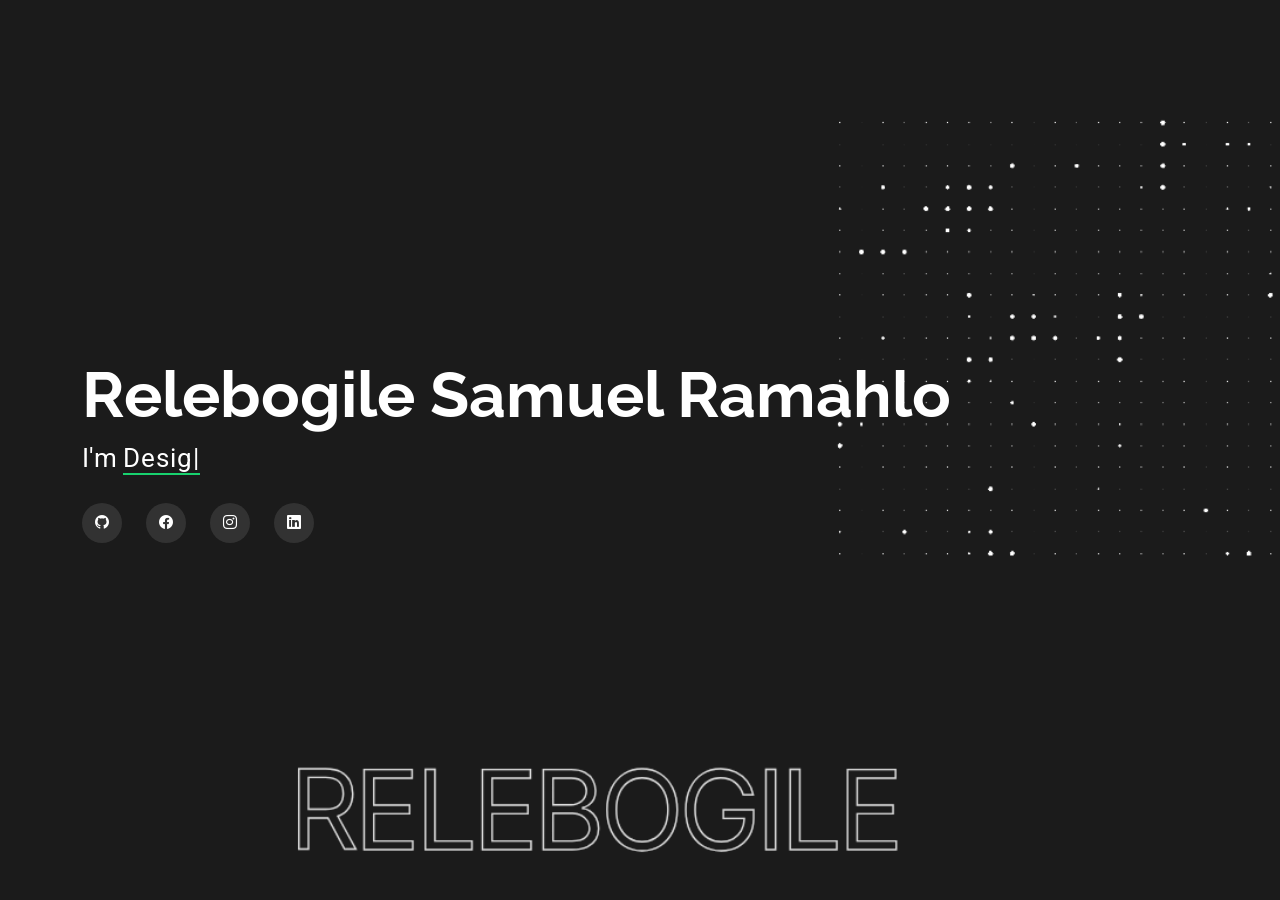
==== index.html @ 7806701d "Update index.html" ====
<!DOCTYPE html>
<html lang="en">

<head>
  <meta charset="utf-8">
  <meta content="width=device-width, initial-scale=1.0" name="viewport">
  <title>Relebogile-Samuel-Ramahlo</title>
  <meta name="description" content="">
  <meta name="keywords" content="">

  <!-- Favicons -->
  <link href="Personal Portfolio/assets/img/favicon.jpg" rel="icon">
  <link href="Personal Portfolio/assets/img/apple-touch-icon.png" rel="apple-touch-icon">

  <!-- Fonts -->
  <link href="https://fonts.googleapis.com" rel="preconnect">
  <link href="https://fonts.gstatic.com" rel="preconnect" crossorigin>
  <link href="https://fonts.googleapis.com/css2?family=Roboto:ital,wght@0,100;0,300;0,400;0,500;0,700;0,900;1,100;1,300;1,400;1,500;1,700;1,900&family=Poppins:ital,wght@0,100;0,200;0,300;0,400;0,500;0,600;0,700;0,800;0,900;1,100;1,200;1,300;1,400;1,500;1,600;1,700;1,800;1,900&family=Raleway:ital,wght@0,100;0,200;0,300;0,400;0,500;0,600;0,700;0,800;0,900;1,100;1,200;1,300;1,400;1,500;1,600;1,700;1,800;1,900&display=swap" rel="stylesheet">

  <!-- Vendor CSS Files -->
  <link href="Personal Portfolio/assets/vendor/bootstrap/css/bootstrap.min.css" rel="stylesheet">
  <link href="Personal Portfolio/assets/vendor/bootstrap-icons/bootstrap-icons.css" rel="stylesheet">
  <link href="Personal Portfolio/assets/vendor/aos/aos.css" rel="stylesheet">
  <link href="Personal Portfolio/assets/vendor/swiper/swiper-bundle.min.css" rel="stylesheet">
  <link href="Personal Portfolio/assets/vendor/glightbox/css/glightbox.min.css" rel="stylesheet">

  <!-- Main CSS File -->
  <link href="Personal Portfolio/style.css" rel="stylesheet">
</head>

<body class="index-page">

  <header id="header" class="header d-flex align-items-center fixed-top">
    <div class="container-fluid container-xl position-relative d-flex align-items-center justify-content-between">

      <a href="index.html" class="logo d-flex align-items-center">
       
        <h1 class="sitename"><!--my sitename--></h1>
      </a>
      </nav>

    </div>
  </header>

  <main class="main">

   
    <section id="hero" class="hero section dark-background">

      <img src="Personal Portfolio/assets/img/background.png" alt="" data-aos="fade-in">

      <div class="container" data-aos="zoom-out" data-aos-delay="100">
        <h2>Relebogile Samuel Ramahlo</h2>
        <p>I'm <span class="typed" data-typed-items="Designer,Junior Web Developer,Mathematics Tutor, Physics  Tutor">Photographer</span><span class="typed-cursor typed-cursor--blink"></span></p>
        <div class="social-links">
          <a href="https://github.com/Relebogile-Samuel" target="_blank"><i class="bi bi-github"></i></a>
          <a href="https://www.facebook.com/profile.php?id=61552672304042" target="_blank"><i class="bi bi-facebook"></i></a>
          <a href="https://instagram.com/relebogilesamuelramahlo" target="_blank"><i class="bi bi-instagram"></i></a>
          <a href="https://linkedin.com/in/relebogilesamuelramahlo?utm_source=share&utm_campaign=share_via&utm_content=profile&utm_medium=android_app" target="_blank"><i class="bi bi-linkedin"></i></a>
        </div>
      </div>

    </section><!-- /Hero Section -->

  </main>

  

  <!-- Scroll Top -->
  <a href="#" id="scroll-top" class="scroll-top d-flex align-items-center justify-content-center"><i class="bi bi-arrow-up-short"></i></a>

  <!-- Preloader -->
  <div id="preloader"></div>

  <!-- Vendor JS Files -->
  <script src="Personal Portfolio/assets/vendor/bootstrap/js/bootstrap.bundle.min.js"></script>
  <script src="Personal Portfolio/assets/vendor/php-email-form/validate.js"></script>
  <script src="Personal Portfolio/assets/vendor/aos/aos.js"></script>
  <script src="Personal Portfolio/assets/vendor/typed.js/typed.umd.js"></script>
  <script src="Personal Portfolio/assets/vendor/purecounter/purecounter_vanilla.js"></script>
  <script src="Personal Portfolio/assets/vendor/waypoints/noframework.waypoints.js"></script>
  <script src="Personal Portfolio/assets/vendor/swiper/swiper-bundle.min.js"></script>
  <script src="Personal Portfolio/assets/vendor/glightbox/js/glightbox.min.js"></script>
  <script src="Personal Portfolio/assets/vendor/imagesloaded/imagesloaded.pkgd.min.js"></script>
  <script src="Personal Portfolio/assets/vendor/isotope-layout/isotope.pkgd.min.js"></script>

  <!-- Main JS File -->
  <script src="Personal Portfolio/assets/js/main.js"></script>

</body>

</html>
---- Personal Portfolio/style.css ----
:root {
  --default-font: "Roboto",  system-ui, -apple-system, "Segoe UI", Roboto, "Helvetica Neue", Arial, "Noto Sans", "Liberation Sans", sans-serif, "Apple Color Emoji", "Segoe UI Emoji", "Segoe UI Symbol", "Noto Color Emoji";
  --heading-font: "Raleway",  sans-serif;
  --nav-font: "Poppins",  sans-serif;
}

/* Global Colors - The following color variables are used throughout the website. Updating them here will change the color scheme of the entire website */
:root { 
  --background-color: #000000; /* Background color for the entire website, including individual sections */
  --default-color: #fafafa; /* Default color used for the majority of the text content across the entire website */
  --heading-color: #ffffff; /* Color for headings, subheadings and title throughout the website */
  --accent-color: #18d26e; /* Accent color that represents your brand on the website. It's used for buttons, links, and other elements that need to stand out */
  --surface-color: #1a1a1a; /* The surface color is used as a background of boxed elements within sections, such as cards, icon boxes, or other elements that require a visual separation from the global background. */
  --contrast-color: #000000; /* Contrast color for text, ensuring readability against backgrounds of accent, heading, or default colors. */
}

/* Nav Menu Colors - The following color variables are used specifically for the navigation menu. They are separate from the global colors to allow for more customization options */
:root {
  --nav-color: #fafafa;  /* The default color of the main navmenu links */
  --nav-hover-color: #18d26e; /* Applied to main navmenu links when they are hovered over or active */
  --nav-mobile-background-color: #1a1a1a; /* Used as the background color for mobile navigation menu */
  --nav-dropdown-background-color: #1a1a1a; /* Used as the background color for dropdown items that appear when hovering over primary navigation items */
  --nav-dropdown-color: #fafafa; /* Used for navigation links of the dropdown items in the navigation menu. */
  --nav-dropdown-hover-color: #18d26e; /* Similar to --nav-hover-color, this color is applied to dropdown navigation links when they are hovered over. */
}

/* Color Presets - These classes override global colors when applied to any section or element, providing reuse of the sam color scheme. */

.light-background {
  --background-color: #1a1a1a;
  --surface-color: #343434;
}

.dark-background {
  --background-color: rgba(15, 15, 15, 0.975);
  --default-color: #ffffff;
  --heading-color: #ffffff;
  --surface-color: #292929f9;
  --contrast-color: #000000;
}

/* Smooth scroll */
:root {
  scroll-behavior: smooth;
}

/*--------------------------------------------------------------
# General Styling & Shared Classes
--------------------------------------------------------------*/
body {
  color: var(--default-color);
  background-color: var(--background-color);
  font-family: var(--default-font);
}

a {
  color: var(--accent-color);
  text-decoration: none;
  transition: 0.3s;
}

a:hover {
  color: color-mix(in srgb, var(--accent-color), transparent 25%);
  text-decoration: none;
}

h1,
h2,
h3,
h4,
h5,
h6 {
  color: var(--heading-color);
  font-family: var(--heading-font);
}

/* PHP Email Form Messages
------------------------------*/
.php-email-form .error-message {
  display: none;
  background: #df1529;
  color: #ffffff;
  text-align: left;
  padding: 15px;
  margin-bottom: 24px;
  font-weight: 600;
}

.php-email-form .sent-message {
  display: none;
  color: #ffffff;
  background: #059652;
  text-align: center;
  padding: 15px;
  margin-bottom: 24px;
  font-weight: 600;
}

.php-email-form .loading {
  display: none;
  background: var(--surface-color);
  text-align: center;
  padding: 15px;
  margin-bottom: 24px;
}

.php-email-form .loading:before {
  content: "";
  display: inline-block;
  border-radius: 50%;
  width: 24px;
  height: 24px;
  margin: 0 10px -6px 0;
  border: 3px solid var(--accent-color);
  border-top-color: var(--surface-color);
  animation: php-email-form-loading 1s linear infinite;
}

@keyframes php-email-form-loading {
  0% {
    transform: rotate(0deg);
  }

  100% {
    transform: rotate(360deg);
  }
}

/*--------------------------------------------------------------
# Global Header
--------------------------------------------------------------*/
.header {
  --background-color: rgba(0, 0, 0, 0);
  color: var(--default-color);
  background-color: var(--background-color);
  padding: 15px 0;
  transition: all 0.5s;
  z-index: 997;
}

.header .logo {
  line-height: 1;
}

.header .logo img {
  max-height: 32px;
  margin-right: 8px;
}

.header .logo h1 {
  font-size: 30px;
  margin: 0;
  font-weight: 700;
  color: var(--heading-color);
}

.scrolled .header {
  box-shadow: 0px 0 18px rgba(0, 0, 0, 0.1);
}

/* Global Header on Scroll
------------------------------*/
.scrolled .header {
  --background-color: rgba(0, 0, 0, 0.8);
}

/*--------------------------------------------------------------
# Navigation Menu
--------------------------------------------------------------*/
/* Desktop Navigation */
@media (min-width: 1200px) {
  .navmenu {
    padding: 0;
  }

  .navmenu ul {
    margin: 0;
    padding: 0;
    display: flex;
    list-style: none;
    align-items: center;
  }

  .navmenu li {
    position: relative;
  }

  .navmenu>ul>li {
    white-space: nowrap;
    padding: 15px 14px;
  }

  .navmenu>ul>li:last-child {
    padding-right: 0;
  }

  .navmenu a,
  .navmenu a:focus {
    color: var(--nav-color);
    font-size: 15px;
    padding: 0 2px;
    font-family: var(--nav-font);
    font-weight: 400;
    display: flex;
    align-items: center;
    justify-content: space-between;
    white-space: nowrap;
    transition: 0.3s;
    position: relative;
  }

  .navmenu a i,
  .navmenu a:focus i {
    font-size: 12px;
    line-height: 0;
    margin-left: 5px;
    transition: 0.3s;
  }

  .navmenu>ul>li>a:before {
    content: "";
    position: absolute;
    height: 2px;
    bottom: -6px;
    left: 0;
    background-color: var(--nav-hover-color);
    visibility: hidden;
    width: 0px;
    transition: all 0.3s ease-in-out 0s;
  }

  .navmenu a:hover:before,
  .navmenu li:hover>a:before,
  .navmenu .active:before {
    visibility: visible;
    width: 25px;
  }

  .navmenu li:hover>a,
  .navmenu .active,
  .navmenu .active:focus {
    color: var(--nav-hover-color);
  }

  .navmenu .dropdown ul {
    margin: 0;
    padding: 10px 0;
    background: var(--nav-dropdown-background-color);
    display: block;
    position: absolute;
    visibility: hidden;
    left: 14px;
    top: 130%;
    opacity: 0;
    transition: 0.3s;
    border-radius: 4px;
    z-index: 99;
    box-shadow: 0px 0px 30px rgba(0, 0, 0, 0.1);
  }

  .navmenu .dropdown ul li {
    min-width: 200px;
  }

  .navmenu .dropdown ul a {
    padding: 10px 20px;
    font-size: 15px;
    text-transform: none;
    color: var(--nav-dropdown-color);
  }

  .navmenu .dropdown ul a i {
    font-size: 12px;
  }

  .navmenu .dropdown ul a:hover,
  .navmenu .dropdown ul .active:hover,
  .navmenu .dropdown ul li:hover>a {
    color: var(--nav-dropdown-hover-color);
  }

  .navmenu .dropdown:hover>ul {
    opacity: 1;
    top: 100%;
    visibility: visible;
  }

  .navmenu .dropdown .dropdown ul {
    top: 0;
    left: -90%;
    visibility: hidden;
  }

  .navmenu .dropdown .dropdown:hover>ul {
    opacity: 1;
    top: 0;
    left: -100%;
    visibility: visible;
  }
}

/* Mobile Navigation */
@media (max-width: 1199px) {
  .mobile-nav-toggle {
    color: var(--nav-color);
    font-size: 28px;
    line-height: 0;
    margin-right: 10px;
    cursor: pointer;
    transition: color 0.3s;
  }

  .navmenu {
    padding: 0;
    z-index: 9997;
  }

  .navmenu ul {
    display: none;
    list-style: none;
    position: absolute;
    inset: 60px 20px 20px 20px;
    padding: 10px 0;
    margin: 0;
    border-radius: 6px;
    background-color: var(--nav-mobile-background-color);
    border: 1px solid color-mix(in srgb, var(--default-color), transparent 90%);
    box-shadow: none;
    overflow-y: auto;
    transition: 0.3s;
    z-index: 9998;
  }

  .navmenu a,
  .navmenu a:focus {
    color: var(--nav-dropdown-color);
    padding: 10px 20px;
    font-family: var(--nav-font);
    font-size: 17px;
    font-weight: 500;
    display: flex;
    align-items: center;
    justify-content: space-between;
    white-space: nowrap;
    transition: 0.3s;
  }

  .navmenu a i,
  .navmenu a:focus i {
    font-size: 12px;
    line-height: 0;
    margin-left: 5px;
    width: 30px;
    height: 30px;
    display: flex;
    align-items: center;
    justify-content: center;
    border-radius: 50%;
    transition: 0.3s;
    background-color: color-mix(in srgb, var(--accent-color), transparent 90%);
  }

  .navmenu a i:hover,
  .navmenu a:focus i:hover {
    background-color: var(--accent-color);
    color: var(--contrast-color);
  }

  .navmenu a:hover,
  .navmenu .active,
  .navmenu .active:focus {
    color: var(--nav-dropdown-hover-color);
  }

  .navmenu .active i,
  .navmenu .active:focus i {
    background-color: var(--accent-color);
    color: var(--contrast-color);
    transform: rotate(180deg);
  }

  .navmenu .dropdown ul {
    position: static;
    display: none;
    z-index: 99;
    padding: 10px 0;
    margin: 10px 20px;
    background-color: var(--nav-dropdown-background-color);
    transition: all 0.5s ease-in-out;
  }

  .navmenu .dropdown ul ul {
    background-color: rgba(33, 37, 41, 0.1);
  }

  .navmenu .dropdown>.dropdown-active {
    display: block;
    background-color: rgba(33, 37, 41, 0.03);
  }

  .mobile-nav-active {
    overflow: hidden;
  }

  .mobile-nav-active .mobile-nav-toggle {
    color: #fff;
    position: absolute;
    font-size: 32px;
    top: 15px;
    right: 15px;
    margin-right: 0;
    z-index: 9999;
  }

  .mobile-nav-active .navmenu {
    position: fixed;
    overflow: hidden;
    inset: 0;
    background: rgba(33, 37, 41, 0.8);
    transition: 0.3s;
  }

  .mobile-nav-active .navmenu>ul {
    display: block;
  }
}

/*--------------------------------------------------------------
# Global Footer
--------------------------------------------------------------*/
.footer {
  color: var(--default-color);
  background-color: var(--background-color);
  font-size: 14px;
  text-align: center;
  padding: 30px 0;
  position: relative;
}

.footer h3 {
  font-size: 36px;
  font-weight: 700;
  position: relative;
  padding: 0;
  margin: 0 0 15px 0;
}

.footer p {
  font-size: 15;
  font-style: italic;
  padding: 0;
  margin: 0 0 30px 0;
}

.footer .social-links {
  margin: 0 0 30px 0;
}

.footer .social-links a {
  font-size: 16px;
  display: flex;
  align-items: center;
  justify-content: center;
  background: var(--accent-color);
  color: var(--contrast-color);
  line-height: 1;
  margin: 0 4px;
  border-radius: 50%;
  text-align: center;
  width: 36px;
  height: 36px;
  transition: 0.3s;
}

.footer .social-links a:hover {
  background: color-mix(in srgb, var(--accent-color), transparent 20%);
  text-decoration: none;
}

.footer .copyright {
  padding-top: 25px;
  border-top: 1px solid color-mix(in srgb, var(--default-color), transparent 90%);
}

.footer .credits {
  font-size: 13px;
  padding-top: 5px;
}

/*--------------------------------------------------------------
# Preloader
--------------------------------------------------------------*/
#preloader {
  position: fixed;
  inset: 0;
  z-index: 999999;
  overflow: hidden;
  background: var(--background-color);
  transition: all 0.6s ease-out;
}

#preloader:before {
  content: "";
  position: fixed;
  top: calc(50% - 30px);
  left: calc(50% - 30px);
  border: 6px solid #ffffff;
  border-color: var(--accent-color) transparent var(--accent-color) transparent;
  border-radius: 50%;
  width: 60px;
  height: 60px;
  animation: animate-preloader 1.5s linear infinite;
}

@keyframes animate-preloader {
  0% {
    transform: rotate(0deg);
  }

  100% {
    transform: rotate(360deg);
  }
}

/*--------------------------------------------------------------
# Scroll Top Button
--------------------------------------------------------------*/
.scroll-top {
  position: fixed;
  visibility: hidden;
  opacity: 0;
  right: 15px;
  bottom: -15px;
  z-index: 99999;
  background-color: var(--accent-color);
  width: 44px;
  height: 44px;
  border-radius: 50px;
  transition: all 0.4s;
}

.scroll-top i {
  font-size: 24px;
  color: var(--contrast-color);
  line-height: 0;
}

.scroll-top:hover {
  background-color: color-mix(in srgb, var(--accent-color), transparent 20%);
  color: var(--contrast-color);
}

.scroll-top.active {
  visibility: visible;
  opacity: 1;
  bottom: 15px;
}

/*--------------------------------------------------------------
# Disable aos animation delay on mobile devices
--------------------------------------------------------------*/
@media screen and (max-width: 768px) {
  [data-aos-delay] {
    transition-delay: 0 !important;
  }
}

/*--------------------------------------------------------------
# Global Page Titles & Breadcrumbs
--------------------------------------------------------------*/
.page-title {
  color: var(--default-color);
  background-color: var(--background-color);
  position: relative;
}

.page-title .heading {
  padding: 160px 0 80px 0;
  border-top: 1px solid color-mix(in srgb, var(--default-color), transparent 90%);
}

.page-title .heading h1 {
  font-size: 38px;
  font-weight: 700;
}

.page-title nav {
  background-color: color-mix(in srgb, var(--default-color), transparent 90%);
  padding: 20px 0;
}

.page-title nav ol {
  display: flex;
  flex-wrap: wrap;
  list-style: none;
  margin: 0;
  font-size: 16px;
  font-weight: 600;
}

.page-title nav ol li+li {
  padding-left: 10px;
}

.page-title nav ol li+li::before {
  content: "/";
  display: inline-block;
  padding-right: 10px;
  color: color-mix(in srgb, var(--default-color), transparent 70%);
}

/*--------------------------------------------------------------
# Global Sections
--------------------------------------------------------------*/
section,
.section {
  color: var(--default-color);
  background-color: var(--background-color);
  padding: 60px 0;
  scroll-margin-top: 100px;
  overflow: clip;
}

@media (max-width: 1199px) {

  section,
  .section {
    scroll-margin-top: 66px;
  }
}

/*--------------------------------------------------------------
# Global Section Titles
--------------------------------------------------------------*/
.section-title {
  padding-bottom: 60px;
  position: relative;
}

.section-title h2 {
  font-size: 14px;
  font-weight: 500;
  padding: 0;
  line-height: 1px;
  margin: 0;
  letter-spacing: 1.5px;
  text-transform: uppercase;
  color: color-mix(in srgb, var(--default-color), transparent 50%);
  position: relative;
}

.section-title h2::after {
  content: "";
  width: 120px;
  height: 1px;
  display: inline-block;
  background: var(--accent-color);
  margin: 4px 10px;
}

.section-title div {
  color: var(--heading-color);
  margin: 0;
  margin: 0;
  font-size: 28px;
  font-weight: 700;
  text-transform: uppercase;
  font-family: var(--heading-font);
}

/*--------------------------------------------------------------
# Hero Section
--------------------------------------------------------------*/
.hero {
  width: 100%;
  min-height: 100vh;
  position: relative;
  padding: 80px 0;
  display: flex;
  align-items: center;
  justify-content: center;
}

.hero img {
  position: absolute;
  inset: 0;
  display: block;
  width: 100%;
  height: 100%;
  object-fit: cover;
  z-index: 1;
}

.hero .container {
  position: relative;
  z-index: 3;
}

.hero h2 {
  margin: 0;
  font-size: 64px;
  font-weight: 700;
}

.hero p {
  margin: 5px 0 0 0;
  font-size: 26px;
}

.hero p span {
  letter-spacing: 1px;
  border-bottom: 2px solid var(--accent-color);
}

.hero .social-links {
  margin-top: 25px;
}

.hero .social-links a {
  background-color: color-mix(in srgb, var(--default-color), transparent 90%);
  color: var(--default-color);
  font-size: 14px;
  width: 40px;
  height: 40px;
  border-radius: 50px;
  display: inline-flex;
  align-items: center;
  justify-content: center;
  margin-right: 20px;
  transition: 0.3s;
}

.hero .social-links a:hover {
  background-color: var(--accent-color);
}

@media (max-width: 768px) {
  .hero h2 {
    font-size: 32px;
  }

  .hero p {
    font-size: 20px;
  }
}

/*--------------------------------------------------------------
# About Section
--------------------------------------------------------------*/
.about .content h2 {
  font-weight: 700;
  font-size: 24px;
}

.about .content ul {
  list-style: none;
  padding: 0;
}

.about .content ul li {
  margin-bottom: 20px;
  display: flex;
  align-items: center;
}

.about .content ul strong {
  margin-right: 10px;
}

.about .content ul i {
  font-size: 16px;
  margin-right: 5px;
  color: var(--accent-color);
  line-height: 0;
}

/*--------------------------------------------------------------
# Stats Section
--------------------------------------------------------------*/
.stats i {
  background-color: var(--surface-color);
  color: var(--accent-color);
  box-shadow: 0px 2px 25px rgba(0, 0, 0, 0.1);
  width: 54px;
  height: 54px;
  font-size: 24px;
  border-radius: 50px;
  border: 2px solid var(--background-color);
  display: inline-flex;
  align-items: center;
  justify-content: center;
  position: relative;
  z-index: 1;
}

.stats .stats-item {
  background-color: var(--surface-color);
  margin-top: -27px;
  padding: 30px 30px 25px 30px;
  width: 100%;
  position: relative;
  text-align: center;
  box-shadow: 0px 2px 35px rgba(0, 0, 0, 0.1);
  border-radius: 4px;
  z-index: 0;
}

.stats .stats-item span {
  font-size: 36px;
  display: block;
  font-weight: 700;
  color: color-mix(in srgb, var(--default-color), transparent 20%);
}

.stats .stats-item p {
  padding: 0;
  margin: 0;
  font-family: var(--heading-font);
  font-size: 16px;
}

/*--------------------------------------------------------------
# Skills Section
--------------------------------------------------------------*/
.skills .progress {
  height: 60px;
  display: block;
  background: none;
  border-radius: 0;
}

.skills .progress .skill {
  color: var(--heading-color);
  padding: 0;
  margin: 0 0 6px 0;
  text-transform: uppercase;
  display: block;
  font-weight: 600;
  font-family: var(--heading-font);
}

.skills .progress .skill .val {
  float: right;
  font-style: normal;
}

.skills .progress-bar-wrap {
  background: color-mix(in srgb, var(--default-color), transparent 90%);
  height: 10px;
}

.skills .progress-bar {
  width: 1px;
  height: 10px;
  transition: 0.9s;
  background-color: var(--accent-color);
}

/*--------------------------------------------------------------
# Interests Section
--------------------------------------------------------------*/
.interests .features-item {
  background-color: var(--surface-color);
  display: flex;
  align-items: center;
  padding: 20px;
  transition: 0.3s;
  border: 1px solid color-mix(in srgb, var(--default-color), transparent 90%);
  position: relative;
}

.interests .features-item i {
  font-size: 32px;
  padding-right: 10px;
  line-height: 0;
}

.interests .features-item h3 {
  font-weight: 700;
  margin: 0;
  padding: 0;
  line-height: 1;
  font-size: 16px;
}

.interests .features-item h3 a {
  color: var(--heading-color);
  transition: 0.3s;
}

.interests .features-item:hover {
  border-color: var(--accent-color);
}

.interests .features-item:hover h3 a {
  color: var(--accent-color);
}

/*--------------------------------------------------------------
# Testimonials Section
--------------------------------------------------------------*/
.testimonials .testimonials-carousel,
.testimonials .testimonials-slider {
  overflow: hidden;
}

.testimonials .testimonial-item {
  box-sizing: content-box;
  min-height: 320px;
}

.testimonials .testimonial-item .testimonial-img {
  width: 90px;
  border-radius: 50%;
  margin: -40px 0 0 40px;
  position: relative;
  z-index: 2;
  border: 6px solid var(--background-color);
}

.testimonials .testimonial-item h3 {
  font-size: 18px;
  font-weight: bold;
  margin: 10px 0 5px 45px;
}

.testimonials .testimonial-item h4 {
  font-size: 14px;
  color: color-mix(in srgb, var(--default-color), transparent 20%);
  margin: 0 0 0 45px;
}

.testimonials .testimonial-item .quote-icon-left,
.testimonials .testimonial-item .quote-icon-right {
  color: color-mix(in srgb, var(--accent-color), transparent 50%);
  font-size: 26px;
  line-height: 0;
}

.testimonials .testimonial-item .quote-icon-left {
  display: inline-block;
  left: -5px;
  position: relative;
}

.testimonials .testimonial-item .quote-icon-right {
  display: inline-block;
  right: -5px;
  position: relative;
  top: 10px;
  transform: scale(-1, -1);
}

.testimonials .testimonial-item p {
  font-style: italic;
  margin: 0 15px 0 15px;
  padding: 20px 20px 60px 20px;
  background: var(--surface-color);
  border-radius: 6px;
  position: relative;
  z-index: 1;
}

.testimonials .swiper-wrapper {
  height: auto;
}

.testimonials .swiper-pagination {
  margin-top: 20px;
  position: relative;
}

.testimonials .swiper-pagination .swiper-pagination-bullet {
  width: 12px;
  height: 12px;
  background-color: var(--background-color);
  opacity: 1;
  border: 1px solid var(--accent-color);
}

.testimonials .swiper-pagination .swiper-pagination-bullet-active {
  background-color: var(--accent-color);
}

/*--------------------------------------------------------------
# Resume Section
--------------------------------------------------------------*/
.resume .resume-title {
  color: var(--heading-color);
  font-size: 26px;
  font-weight: 700;
  margin-top: 20px;
  margin-bottom: 20px;
}

.resume .resume-item {
  padding: 0 0 20px 20px;
  margin-top: -2px;
  border-left: 2px solid var(--accent-color);
  position: relative;
}

.resume .resume-item h4 {
  line-height: 18px;
  font-size: 18px;
  font-weight: 600;
  text-transform: uppercase;
  color: color-mix(in srgb, var(--default-color), transparent 20%);
  margin-bottom: 10px;
}

.resume .resume-item h5 {
  font-size: 16px;
  padding: 5px 15px;
  display: inline-block;
  font-weight: 600;
  margin-bottom: 10px;
}

.resume .resume-item ul {
  padding-left: 20px;
}

.resume .resume-item ul li {
  padding-bottom: 10px;
}

.resume .resume-item:last-child {
  padding-bottom: 0;
}

.resume .resume-item::before {
  content: "";
  position: absolute;
  width: 16px;
  height: 16px;
  border-radius: 50px;
  left: -9px;
  top: 0;
  background: var(--background-color);
  border: 2px solid var(--accent-color);
}

/*--------------------------------------------------------------
# Services Section
--------------------------------------------------------------*/
.services .service-item {
  background-color: var(--surface-color);
  text-align: center;
  padding: 80px 20px;
  transition: all ease-in-out 0.3s;
  height: 100%;
}

.services .service-item .icon {
  margin: 0 auto;
  width: 64px;
  height: 64px;
  background: var(--accent-color);
  border-radius: 4px;
  display: flex;
  align-items: center;
  justify-content: center;
  margin-bottom: 20px;
  transition: 0.3s;
  transform-style: preserve-3d;
}

.services .service-item .icon i {
  color: var(--contrast-color);
  font-size: 28px;
  transition: ease-in-out 0.3s;
}

.services .service-item .icon::before {
  position: absolute;
  content: "";
  left: -8px;
  top: -8px;
  height: 100%;
  width: 100%;
  background: color-mix(in srgb, var(--accent-color), transparent 80%);
  border-radius: 5px;
  transition: all 0.3s ease-out 0s;
  transform: translateZ(-1px);
}

.services .service-item h3 {
  font-weight: 700;
  margin: 10px 0 15px 0;
  font-size: 22px;
}

.services .service-item p {
  line-height: 24px;
  font-size: 14px;
  margin-bottom: 0;
}

.services .service-item:hover {
  background: var(--accent-color);
  border-color: var(--accent-color);
}

.services .service-item:hover .icon {
  background: var(--surface-color);
}

.services .service-item:hover .icon i {
  color: var(--accent-color);
}

.services .service-item:hover .icon::before {
  background: color-mix(in srgb, var(--background-color), transparent 70%);
}

.services .service-item:hover h3,
.services .service-item:hover p {
  color: var(--contrast-color);
}

/*--------------------------------------------------------------
# Service Details Section
--------------------------------------------------------------*/
.service-details .services-list {
  background-color: var(--surface-color);
  padding: 10px 30px;
  border: 1px solid color-mix(in srgb, var(--default-color), transparent 90%);
  margin-bottom: 20px;
}

.service-details .services-list a {
  display: block;
  line-height: 1;
  padding: 8px 0 8px 15px;
  border-left: 3px solid color-mix(in srgb, var(--default-color), transparent 70%);
  margin: 20px 0;
  color: color-mix(in srgb, var(--default-color), transparent 20%);
  transition: 0.3s;
}

.service-details .services-list a.active {
  color: var(--heading-color);
  font-weight: 700;
  border-color: var(--accent-color);
}

.service-details .services-list a:hover {
  border-color: var(--accent-color);
}

.service-details .services-img {
  margin-bottom: 20px;
}

.service-details h3 {
  font-size: 26px;
  font-weight: 700;
}

.service-details h4 {
  font-size: 20px;
  font-weight: 700;
}

.service-details p {
  font-size: 15px;
}

.service-details ul {
  list-style: none;
  padding: 0;
  font-size: 15px;
}

.service-details ul li {
  padding: 5px 0;
  display: flex;
  align-items: center;
}

.service-details ul i {
  font-size: 20px;
  margin-right: 8px;
  color: var(--accent-color);
}

/*--------------------------------------------------------------
# Portfolio Section
--------------------------------------------------------------*/
.portfolio .portfolio-filters {
  padding: 0;
  margin: 0 auto 20px auto;
  list-style: none;
  text-align: center;
}

.portfolio .portfolio-filters li {
  cursor: pointer;
  display: inline-block;
  padding: 0;
  font-size: 18px;
  font-weight: 500;
  margin: 0 10px;
  line-height: 1;
  margin-bottom: 5px;
  transition: all 0.3s ease-in-out;
}

.portfolio .portfolio-filters li:hover,
.portfolio .portfolio-filters li.filter-active {
  color: var(--accent-color);
}

.portfolio .portfolio-filters li:first-child {
  margin-left: 0;
}

.portfolio .portfolio-filters li:last-child {
  margin-right: 0;
}

@media (max-width: 575px) {
  .portfolio .portfolio-filters li {
    font-size: 14px;
    margin: 0 5px;
  }
}

.portfolio .portfolio-content {
  position: relative;
  overflow: hidden;
}

.portfolio .portfolio-content img {
  transition: 0.3s;
}

.portfolio .portfolio-content .portfolio-info {
  opacity: 0;
  position: absolute;
  inset: 0;
  z-index: 3;
  transition: all ease-in-out 0.3s;
  background: rgba(0, 0, 0, 0.6);
  padding: 15px;
}

.portfolio .portfolio-content .portfolio-info h4 {
  font-size: 14px;
  padding: 5px 10px;
  font-weight: 400;
  color: #ffffff;
  display: inline-block;
  background-color: var(--accent-color);
}

.portfolio .portfolio-content .portfolio-info p {
  position: absolute;
  bottom: 10px;
  text-align: center;
  display: inline-block;
  left: 0;
  right: 0;
  font-size: 16px;
  font-weight: 600;
  color: rgba(255, 255, 255, 0.8);
}

.portfolio .portfolio-content .portfolio-info .preview-link,
.portfolio .portfolio-content .portfolio-info .details-link {
  position: absolute;
  left: calc(50% - 40px);
  font-size: 26px;
  top: calc(50% - 14px);
  color: #fff;
  transition: 0.3s;
  line-height: 1.2;
}

.portfolio .portfolio-content .portfolio-info .preview-link:hover,
.portfolio .portfolio-content .portfolio-info .details-link:hover {
  color: var(--accent-color);
}

.portfolio .portfolio-content .portfolio-info .details-link {
  left: 50%;
  font-size: 34px;
  line-height: 0;
}

.portfolio .portfolio-content:hover .portfolio-info {
  opacity: 1;
}

.portfolio .portfolio-content:hover img {
  transform: scale(1.1);
}

/*--------------------------------------------------------------
# Portfolio Details Section
--------------------------------------------------------------*/
.portfolio-details .portfolio-details-slider img {
  width: 100%;
}

.portfolio-details .portfolio-details-slider .swiper-pagination {
  margin-top: 20px;
  position: relative;
}

.portfolio-details .portfolio-details-slider .swiper-pagination .swiper-pagination-bullet {
  width: 12px;
  height: 12px;
  background-color: color-mix(in srgb, var(--default-color), transparent 85%);
  opacity: 1;
}

.portfolio-details .portfolio-details-slider .swiper-pagination .swiper-pagination-bullet-active {
  background-color: var(--accent-color);
}

.portfolio-details .portfolio-info {
  background-color: var(--surface-color);
  padding: 30px;
  box-shadow: 0px 0 30px rgba(0, 0, 0, 0.1);
}

.portfolio-details .portfolio-info h3 {
  font-size: 22px;
  font-weight: 700;
  margin-bottom: 20px;
  padding-bottom: 20px;
  border-bottom: 1px solid color-mix(in srgb, var(--default-color), transparent 85%);
}

.portfolio-details .portfolio-info ul {
  list-style: none;
  padding: 0;
  font-size: 15px;
}

.portfolio-details .portfolio-info ul li+li {
  margin-top: 10px;
}

.portfolio-details .portfolio-description {
  padding-top: 30px;
}

.portfolio-details .portfolio-description h2 {
  font-size: 26px;
  font-weight: 700;
  margin-bottom: 20px;
}

.portfolio-details .portfolio-description p {
  padding: 0;
  color: color-mix(in srgb, var(--default-color), transparent 30%);
}

/*--------------------------------------------------------------
# Starter Section Section
--------------------------------------------------------------*/
.starter-section {
  /* Add your styles here */
}

/*--------------------------------------------------------------
# Contact Section
--------------------------------------------------------------*/
.contact .info-item {
  box-shadow: 0px 0px 20px rgba(0, 0, 0, 0.1);
  padding: 20px 30px;
}

.contact .info-item .icon {
  color: var(--contrast-color);
  background-color: var(--accent-color);
  width: 56px;
  height: 56px;
  font-size: 24px;
  display: flex;
  justify-content: center;
  align-items: center;
  transition: all 0.3s ease-in-out;
  border-radius: 50%;
  margin-right: 15px;
}

.contact .info-item h3 {
  font-size: 18px;
  font-weight: 700;
  margin: 0 0 2px 0;
}

.contact .info-item p {
  padding: 0;
  margin-bottom: 0;
  font-size: 14px;
}

.contact .info-item .social-links a {
  font-size: 24px;
  display: inline-block;
  line-height: 1;
  margin: 4px 6px 0 0;
  transition: 0.3s;
  color: color-mix(in srgb, var(--default-color), transparent 50%);
}

.contact .info-item .social-links a:hover {
  color: var(--accent-color);
}

.contact .php-email-form {
  box-shadow: 0px 0px 20px rgba(0, 0, 0, 0.1);
  padding: 30px;
  margin-top: 30px;
}

@media (max-width: 575px) {
  .contact .php-email-form {
    padding: 20px;
  }
}

.contact .php-email-form input[type=text],
.contact .php-email-form input[type=email],
.contact .php-email-form textarea {
  color: var(--default-color);
  background-color: color-mix(in srgb, var(--background-color), transparent 50%);
  border-color: color-mix(in srgb, var(--default-color), transparent 80%);
  font-size: 14px;
  padding: 10px 15px;
  box-shadow: none;
  border-radius: 0;
}

.contact .php-email-form input[type=text]:focus,
.contact .php-email-form input[type=email]:focus,
.contact .php-email-form textarea:focus {
  border-color: var(--accent-color);
}

.contact .php-email-form input[type=text]::placeholder,
.contact .php-email-form input[type=email]::placeholder,
.contact .php-email-form textarea::placeholder {
  color: color-mix(in srgb, var(--default-color), transparent 70%);
}

.contact .php-email-form button[type=submit] {
  color: var(--contrast-color);
  background: var(--accent-color);
  border: 0;
  padding: 10px 30px;
  transition: 0.4s;
  border-radius: 50px;
}

.contact .php-email-form button[type=submit]:hover {
  background: color-mix(in srgb, var(--accent-color), transparent 20%);
}
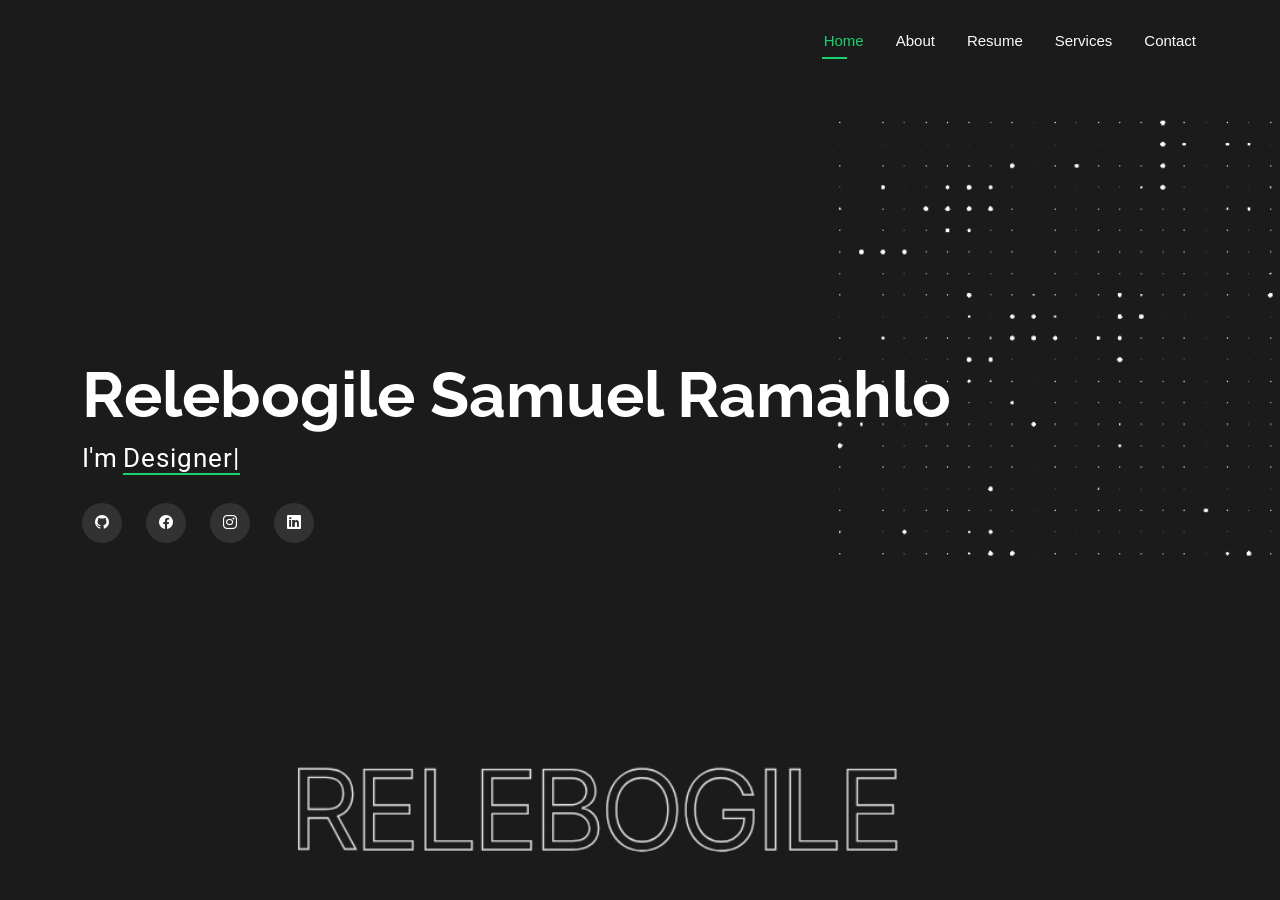
==== commit e7d6e809: "Personalize portfolio template for Relebogile Samuel Ramahlo - Remove all BootstrapMade branding, pl" ====
--- a/index.html
+++ b/index.html
@@ -1,92 +1,97 @@
-<!DOCTYPE html>
-<html lang="en">
-
-<head>
-  <meta charset="utf-8">
-  <meta content="width=device-width, initial-scale=1.0" name="viewport">
-  <title>Relebogile-Samuel-Ramahlo</title>
-  <meta name="description" content="">
-  <meta name="keywords" content="">
-
-  <!-- Favicons -->
-  <link href="Personal Portfolio/assets/img/favicon.jpg" rel="icon">
-  <link href="Personal Portfolio/assets/img/apple-touch-icon.png" rel="apple-touch-icon">
-
-  <!-- Fonts -->
-  <link href="https://fonts.googleapis.com" rel="preconnect">
-  <link href="https://fonts.gstatic.com" rel="preconnect" crossorigin>
-  <link href="https://fonts.googleapis.com/css2?family=Roboto:ital,wght@0,100;0,300;0,400;0,500;0,700;0,900;1,100;1,300;1,400;1,500;1,700;1,900&family=Poppins:ital,wght@0,100;0,200;0,300;0,400;0,500;0,600;0,700;0,800;0,900;1,100;1,200;1,300;1,400;1,500;1,600;1,700;1,800;1,900&family=Raleway:ital,wght@0,100;0,200;0,300;0,400;0,500;0,600;0,700;0,800;0,900;1,100;1,200;1,300;1,400;1,500;1,600;1,700;1,800;1,900&display=swap" rel="stylesheet">
-
-  <!-- Vendor CSS Files -->
-  <link href="Personal Portfolio/assets/vendor/bootstrap/css/bootstrap.min.css" rel="stylesheet">
-  <link href="Personal Portfolio/assets/vendor/bootstrap-icons/bootstrap-icons.css" rel="stylesheet">
-  <link href="Personal Portfolio/assets/vendor/aos/aos.css" rel="stylesheet">
-  <link href="Personal Portfolio/assets/vendor/swiper/swiper-bundle.min.css" rel="stylesheet">
-  <link href="Personal Portfolio/assets/vendor/glightbox/css/glightbox.min.css" rel="stylesheet">
-
-  <!-- Main CSS File -->
-  <link href="Personal Portfolio/style.css" rel="stylesheet">
-</head>
-
-<body class="index-page">
-
-  <header id="header" class="header d-flex align-items-center fixed-top">
-    <div class="container-fluid container-xl position-relative d-flex align-items-center justify-content-between">
-
-      <a href="index.html" class="logo d-flex align-items-center">
-       
-        <h1 class="sitename"><!--my sitename--></h1>
-      </a>
-      </nav>
-
-    </div>
-  </header>
-
-  <main class="main">
-
-   
-    <section id="hero" class="hero section dark-background">
-
-      <img src="Personal Portfolio/assets/img/background.png" alt="" data-aos="fade-in">
-
-      <div class="container" data-aos="zoom-out" data-aos-delay="100">
-        <h2>Relebogile Samuel Ramahlo</h2>
-        <p>I'm <span class="typed" data-typed-items="Designer,Junior Web Developer,Mathematics Tutor, Physics  Tutor">Photographer</span><span class="typed-cursor typed-cursor--blink"></span></p>
-        <div class="social-links">
-          <a href="https://github.com/Relebogile-Samuel" target="_blank"><i class="bi bi-github"></i></a>
-          <a href="https://www.facebook.com/profile.php?id=61552672304042" target="_blank"><i class="bi bi-facebook"></i></a>
-          <a href="https://instagram.com/relebogilesamuelramahlo" target="_blank"><i class="bi bi-instagram"></i></a>
-          <a href="https://linkedin.com/in/relebogilesamuelramahlo?utm_source=share&utm_campaign=share_via&utm_content=profile&utm_medium=android_app" target="_blank"><i class="bi bi-linkedin"></i></a>
-        </div>
-      </div>
-
-    </section><!-- /Hero Section -->
-
-  </main>
-
-  
-
-  <!-- Scroll Top -->
-  <a href="#" id="scroll-top" class="scroll-top d-flex align-items-center justify-content-center"><i class="bi bi-arrow-up-short"></i></a>
-
-  <!-- Preloader -->
-  <div id="preloader"></div>
-
-  <!-- Vendor JS Files -->
-  <script src="Personal Portfolio/assets/vendor/bootstrap/js/bootstrap.bundle.min.js"></script>
-  <script src="Personal Portfolio/assets/vendor/php-email-form/validate.js"></script>
-  <script src="Personal Portfolio/assets/vendor/aos/aos.js"></script>
-  <script src="Personal Portfolio/assets/vendor/typed.js/typed.umd.js"></script>
-  <script src="Personal Portfolio/assets/vendor/purecounter/purecounter_vanilla.js"></script>
-  <script src="Personal Portfolio/assets/vendor/waypoints/noframework.waypoints.js"></script>
-  <script src="Personal Portfolio/assets/vendor/swiper/swiper-bundle.min.js"></script>
-  <script src="Personal Portfolio/assets/vendor/glightbox/js/glightbox.min.js"></script>
-  <script src="Personal Portfolio/assets/vendor/imagesloaded/imagesloaded.pkgd.min.js"></script>
-  <script src="Personal Portfolio/assets/vendor/isotope-layout/isotope.pkgd.min.js"></script>
-
-  <!-- Main JS File -->
-  <script src="Personal Portfolio/assets/js/main.js"></script>
-
-</body>
-
-</html>
+<!DOCTYPE html>
+<html lang="en">
+
+<head>
+  <meta charset="utf-8">
+  <meta content="width=device-width, initial-scale=1.0" name="viewport">
+  <title>Relebogile-Samuel-Ramahlo</title>
+  <meta name="description" content="">
+  <meta name="keywords" content="">
+
+  <!-- Favicons -->
+  <link href="assets/img/favicon.png" rel="icon">
+  <link href="assets/img/apple-touch-icon.png" rel="apple-touch-icon">
+
+  <!-- Fonts -->
+  <link href="https://fonts.googleapis.com" rel="preconnect">
+  <link href="https://fonts.gstatic.com" rel="preconnect" crossorigin>
+  <link href="https://fonts.googleapis.com/css2?family=Roboto:ital,wght@0,100;0,300;0,400;0,500;0,700;0,900;1,100;1,300;1,400;1,500;1,700;1,900&family=Poppins:ital,wght@0,100;0,200;0,300;0,400;0,500;0,600;0,700;0,800;0,900;1,100;1,200;1,300;1,400;1,500;1,600;1,700;1,800;1,900&family=Raleway:ital,wght@0,100;0,200;0,300;0,400;0,500;0,600;0,700;0,800;0,900;1,100;1,200;1,300;1,400;1,500;1,600;1,700;1,800;1,900&display=swap" rel="stylesheet">
+
+  <!-- Vendor CSS Files -->
+  <link href="assets/vendor/bootstrap/css/bootstrap.min.css" rel="stylesheet">
+  <link href="assets/vendor/bootstrap-icons/bootstrap-icons.min.css" rel="stylesheet">
+  <link href="assets/vendor/aos/aos.css" rel="stylesheet">
+  <link href="assets/vendor/swiper/swiper-bundle.min.css" rel="stylesheet">
+  <link href="assets/vendor/glightbox/css/glightbox.min.css" rel="stylesheet">
+
+  <!-- Main CSS File -->
+  <link href="assets/css/main.css" rel="stylesheet">
+</head>
+
+<body class="index-page">
+
+  <header id="header" class="header d-flex align-items-center fixed-top">
+    <div class="container-fluid container-xl position-relative d-flex align-items-center justify-content-between">
+
+      <a href="index.html" class="logo d-flex align-items-center">
+        <h1 class="sitename"></h1>
+      </a>
+
+      <nav id="navmenu" class="navmenu">
+        <ul>
+          <li><a href="index.html" class="active">Home</a></li>
+          <li><a href="about.html">About</a></li>
+          <li><a href="resume.html">Resume</a></li>
+          <li><a href="services.html">Services</a></li>
+          <li><a href="contact.html">Contact</a></li>
+        </ul>
+        <i class="mobile-nav-toggle d-xl-none bi bi-list"></i>
+      </nav>
+
+    </div>
+  </header>
+
+  <main class="main">
+
+    <section id="hero" class="hero section dark-background">
+
+      <img src="assets/img/hero-bg.png" alt="" data-aos="fade-in">
+
+      <div class="container" data-aos="zoom-out" data-aos-delay="100">
+        <h2>Relebogile Samuel Ramahlo</h2>
+        <p>I'm <span class="typed" data-typed-items="Designer, Junior Web Developer, Mathematics Tutor, Physics Tutor"></span><span class="typed-cursor typed-cursor--blink"></span></p>
+        <div class="social-links">
+          <a href="https://github.com/Relebogile-Samuel" target="_blank"><i class="bi bi-github"></i></a>
+          <a href="https://www.facebook.com/profile.php?id=61552672304042" target="_blank"><i class="bi bi-facebook"></i></a>
+          <a href="https://instagram.com/marrshall.samuel" target="_blank"><i class="bi bi-instagram"></i></a>
+          <a href="https://linkedin.com/in/relebogilesamuelramahlo?utm_source=share&utm_campaign=share_via&utm_content=profile&utm_medium=android_app" target="_blank"><i class="bi bi-linkedin"></i></a>
+        </div>
+      </div>
+
+    </section><!-- /Hero Section -->
+
+  </main>
+
+  <!-- Scroll Top -->
+  <a href="#" id="scroll-top" class="scroll-top d-flex align-items-center justify-content-center"><i class="bi bi-arrow-up-short"></i></a>
+
+  <!-- Preloader -->
+  <div id="preloader"></div>
+
+  <!-- Vendor JS Files -->
+  <script src="assets/vendor/bootstrap/js/bootstrap.bundle.min.js"></script>
+  <script src="assets/vendor/aos/aos.js"></script>
+  <script src="assets/vendor/typed.js/typed.umd.js"></script>
+  <script src="assets/vendor/purecounter/purecounter_vanilla.js"></script>
+  <script src="assets/vendor/waypoints/noframework.waypoints.js"></script>
+  <script src="assets/vendor/swiper/swiper-bundle.min.js"></script>
+  <script src="assets/vendor/glightbox/js/glightbox.min.js"></script>
+  <script src="assets/vendor/imagesloaded/imagesloaded.pkgd.min.js"></script>
+  <script src="assets/vendor/isotope-layout/isotope.pkgd.min.js"></script>
+
+  <!-- Main JS File -->
+  <script src="assets/js/main.js"></script>
+
+</body>
+
+</html>
--- a/assets/css/main.css
+++ b/assets/css/main.css
@@ -0,0 +1,1471 @@
+/*--------------------------------------------------------------
+# Font & Color Variables
+--------------------------------------------------------------*/
+/* Fonts */
+:root {
+  --default-font: "Roboto",  system-ui, -apple-system, "Segoe UI", Roboto, "Helvetica Neue", Arial, "Noto Sans", "Liberation Sans", sans-serif, "Apple Color Emoji", "Segoe UI Emoji", "Segoe UI Symbol", "Noto Color Emoji";
+  --heading-font: "Raleway",  sans-serif;
+  --nav-font: "Poppins",  sans-serif;
+}
+
+/* Global Colors - The following color variables are used throughout the website. Updating them here will change the color scheme of the entire website */
+:root { 
+  --background-color: #000000; /* Background color for the entire website, including individual sections */
+  --default-color: #fafafa; /* Default color used for the majority of the text content across the entire website */
+  --heading-color: #ffffff; /* Color for headings, subheadings and title throughout the website */
+  --accent-color: #18d26e; /* Accent color that represents your brand on the website. It's used for buttons, links, and other elements that need to stand out */
+  --surface-color: #1a1a1a; /* The surface color is used as a background of boxed elements within sections, such as cards, icon boxes, or other elements that require a visual separation from the global background. */
+  --contrast-color: #000000; /* Contrast color for text, ensuring readability against backgrounds of accent, heading, or default colors. */
+}
+
+/* Nav Menu Colors - The following color variables are used specifically for the navigation menu. They are separate from the global colors to allow for more customization options */
+:root {
+  --nav-color: #fafafa;  /* The default color of the main navmenu links */
+  --nav-hover-color: #18d26e; /* Applied to main navmenu links when they are hovered over or active */
+  --nav-mobile-background-color: #1a1a1a; /* Used as the background color for mobile navigation menu */
+  --nav-dropdown-background-color: #1a1a1a; /* Used as the background color for dropdown items that appear when hovering over primary navigation items */
+  --nav-dropdown-color: #fafafa; /* Used for navigation links of the dropdown items in the navigation menu. */
+  --nav-dropdown-hover-color: #18d26e; /* Similar to --nav-hover-color, this color is applied to dropdown navigation links when they are hovered over. */
+}
+
+/* Color Presets - These classes override global colors when applied to any section or element, providing reuse of the sam color scheme. */
+
+.light-background {
+  --background-color: #1a1a1a;
+  --surface-color: #343434;
+}
+
+.dark-background {
+  --background-color: rgba(15, 15, 15, 0.975);
+  --default-color: #ffffff;
+  --heading-color: #ffffff;
+  --surface-color: #292929f9;
+  --contrast-color: #000000;
+}
+
+/* Smooth scroll */
+:root {
+  scroll-behavior: smooth;
+}
+
+/*--------------------------------------------------------------
+# General Styling & Shared Classes
+--------------------------------------------------------------*/
+body {
+  color: var(--default-color);
+  background-color: var(--background-color);
+  font-family: var(--default-font);
+}
+
+a {
+  color: var(--accent-color);
+  text-decoration: none;
+  transition: 0.3s;
+}
+
+a:hover {
+  color: color-mix(in srgb, var(--accent-color), transparent 25%);
+  text-decoration: none;
+}
+
+h1,
+h2,
+h3,
+h4,
+h5,
+h6 {
+  color: var(--heading-color);
+  font-family: var(--heading-font);
+}
+
+/* PHP Email Form Messages
+------------------------------*/
+.php-email-form .error-message {
+  display: none;
+  background: #df1529;
+  color: #ffffff;
+  text-align: left;
+  padding: 15px;
+  margin-bottom: 24px;
+  font-weight: 600;
+}
+
+.php-email-form .sent-message {
+  display: none;
+  color: #ffffff;
+  background: #059652;
+  text-align: center;
+  padding: 15px;
+  margin-bottom: 24px;
+  font-weight: 600;
+}
+
+.php-email-form .loading {
+  display: none;
+  background: var(--surface-color);
+  text-align: center;
+  padding: 15px;
+  margin-bottom: 24px;
+}
+
+.php-email-form .loading:before {
+  content: "";
+  display: inline-block;
+  border-radius: 50%;
+  width: 24px;
+  height: 24px;
+  margin: 0 10px -6px 0;
+  border: 3px solid var(--accent-color);
+  border-top-color: var(--surface-color);
+  animation: php-email-form-loading 1s linear infinite;
+}
+
+@keyframes php-email-form-loading {
+  0% {
+    transform: rotate(0deg);
+  }
+
+  100% {
+    transform: rotate(360deg);
+  }
+}
+
+/*--------------------------------------------------------------
+# Global Header
+--------------------------------------------------------------*/
+.header {
+  --background-color: rgba(0, 0, 0, 0);
+  color: var(--default-color);
+  background-color: var(--background-color);
+  padding: 15px 0;
+  transition: all 0.5s;
+  z-index: 997;
+}
+
+.header .logo {
+  line-height: 1;
+}
+
+.header .logo img {
+  max-height: 32px;
+  margin-right: 8px;
+}
+
+.header .logo h1 {
+  font-size: 30px;
+  margin: 0;
+  font-weight: 700;
+  color: var(--heading-color);
+}
+
+.scrolled .header {
+  box-shadow: 0px 0 18px rgba(0, 0, 0, 0.1);
+}
+
+/* Global Header on Scroll
+------------------------------*/
+.scrolled .header {
+  --background-color: rgba(0, 0, 0, 0.8);
+}
+
+/*--------------------------------------------------------------
+# Navigation Menu
+--------------------------------------------------------------*/
+/* Desktop Navigation */
+@media (min-width: 1200px) {
+  .navmenu {
+    padding: 0;
+  }
+
+  .navmenu ul {
+    margin: 0;
+    padding: 0;
+    display: flex;
+    list-style: none;
+    align-items: center;
+  }
+
+  .navmenu li {
+    position: relative;
+  }
+
+  .navmenu>ul>li {
+    white-space: nowrap;
+    padding: 15px 14px;
+  }
+
+  .navmenu>ul>li:last-child {
+    padding-right: 0;
+  }
+
+  .navmenu a,
+  .navmenu a:focus {
+    color: var(--nav-color);
+    font-size: 15px;
+    padding: 0 2px;
+    font-family: var(--nav-font);
+    font-weight: 400;
+    display: flex;
+    align-items: center;
+    justify-content: space-between;
+    white-space: nowrap;
+    transition: 0.3s;
+    position: relative;
+  }
+
+  .navmenu a i,
+  .navmenu a:focus i {
+    font-size: 12px;
+    line-height: 0;
+    margin-left: 5px;
+    transition: 0.3s;
+  }
+
+  .navmenu>ul>li>a:before {
+    content: "";
+    position: absolute;
+    height: 2px;
+    bottom: -6px;
+    left: 0;
+    background-color: var(--nav-hover-color);
+    visibility: hidden;
+    width: 0px;
+    transition: all 0.3s ease-in-out 0s;
+  }
+
+  .navmenu a:hover:before,
+  .navmenu li:hover>a:before,
+  .navmenu .active:before {
+    visibility: visible;
+    width: 25px;
+  }
+
+  .navmenu li:hover>a,
+  .navmenu .active,
+  .navmenu .active:focus {
+    color: var(--nav-hover-color);
+  }
+
+  .navmenu .dropdown ul {
+    margin: 0;
+    padding: 10px 0;
+    background: var(--nav-dropdown-background-color);
+    display: block;
+    position: absolute;
+    visibility: hidden;
+    left: 14px;
+    top: 130%;
+    opacity: 0;
+    transition: 0.3s;
+    border-radius: 4px;
+    z-index: 99;
+    box-shadow: 0px 0px 30px rgba(0, 0, 0, 0.1);
+  }
+
+  .navmenu .dropdown ul li {
+    min-width: 200px;
+  }
+
+  .navmenu .dropdown ul a {
+    padding: 10px 20px;
+    font-size: 15px;
+    text-transform: none;
+    color: var(--nav-dropdown-color);
+  }
+
+  .navmenu .dropdown ul a i {
+    font-size: 12px;
+  }
+
+  .navmenu .dropdown ul a:hover,
+  .navmenu .dropdown ul .active:hover,
+  .navmenu .dropdown ul li:hover>a {
+    color: var(--nav-dropdown-hover-color);
+  }
+
+  .navmenu .dropdown:hover>ul {
+    opacity: 1;
+    top: 100%;
+    visibility: visible;
+  }
+
+  .navmenu .dropdown .dropdown ul {
+    top: 0;
+    left: -90%;
+    visibility: hidden;
+  }
+
+  .navmenu .dropdown .dropdown:hover>ul {
+    opacity: 1;
+    top: 0;
+    left: -100%;
+    visibility: visible;
+  }
+}
+
+/* Mobile Navigation */
+@media (max-width: 1199px) {
+  .mobile-nav-toggle {
+    color: var(--nav-color);
+    font-size: 28px;
+    line-height: 0;
+    margin-right: 10px;
+    cursor: pointer;
+    transition: color 0.3s;
+  }
+
+  .navmenu {
+    padding: 0;
+    z-index: 9997;
+  }
+
+  .navmenu ul {
+    display: none;
+    list-style: none;
+    position: absolute;
+    inset: 60px 20px 20px 20px;
+    padding: 10px 0;
+    margin: 0;
+    border-radius: 6px;
+    background-color: var(--nav-mobile-background-color);
+    border: 1px solid color-mix(in srgb, var(--default-color), transparent 90%);
+    box-shadow: none;
+    overflow-y: auto;
+    transition: 0.3s;
+    z-index: 9998;
+  }
+
+  .navmenu a,
+  .navmenu a:focus {
+    color: var(--nav-dropdown-color);
+    padding: 10px 20px;
+    font-family: var(--nav-font);
+    font-size: 17px;
+    font-weight: 500;
+    display: flex;
+    align-items: center;
+    justify-content: space-between;
+    white-space: nowrap;
+    transition: 0.3s;
+  }
+
+  .navmenu a i,
+  .navmenu a:focus i {
+    font-size: 12px;
+    line-height: 0;
+    margin-left: 5px;
+    width: 30px;
+    height: 30px;
+    display: flex;
+    align-items: center;
+    justify-content: center;
+    border-radius: 50%;
+    transition: 0.3s;
+    background-color: color-mix(in srgb, var(--accent-color), transparent 90%);
+  }
+
+  .navmenu a i:hover,
+  .navmenu a:focus i:hover {
+    background-color: var(--accent-color);
+    color: var(--contrast-color);
+  }
+
+  .navmenu a:hover,
+  .navmenu .active,
+  .navmenu .active:focus {
+    color: var(--nav-dropdown-hover-color);
+  }
+
+  .navmenu .active i,
+  .navmenu .active:focus i {
+    background-color: var(--accent-color);
+    color: var(--contrast-color);
+    transform: rotate(180deg);
+  }
+
+  .navmenu .dropdown ul {
+    position: static;
+    display: none;
+    z-index: 99;
+    padding: 10px 0;
+    margin: 10px 20px;
+    background-color: var(--nav-dropdown-background-color);
+    transition: all 0.5s ease-in-out;
+  }
+
+  .navmenu .dropdown ul ul {
+    background-color: rgba(33, 37, 41, 0.1);
+  }
+
+  .navmenu .dropdown>.dropdown-active {
+    display: block;
+    background-color: rgba(33, 37, 41, 0.03);
+  }
+
+  .mobile-nav-active {
+    overflow: hidden;
+  }
+
+  .mobile-nav-active .mobile-nav-toggle {
+    color: #fff;
+    position: absolute;
+    font-size: 32px;
+    top: 15px;
+    right: 15px;
+    margin-right: 0;
+    z-index: 9999;
+  }
+
+  .mobile-nav-active .navmenu {
+    position: fixed;
+    overflow: hidden;
+    inset: 0;
+    background: rgba(33, 37, 41, 0.8);
+    transition: 0.3s;
+  }
+
+  .mobile-nav-active .navmenu>ul {
+    display: block;
+  }
+}
+
+/*--------------------------------------------------------------
+# Global Footer
+--------------------------------------------------------------*/
+.footer {
+  color: var(--default-color);
+  background-color: var(--background-color);
+  font-size: 14px;
+  text-align: center;
+  padding: 30px 0;
+  position: relative;
+}
+
+.footer h3 {
+  font-size: 36px;
+  font-weight: 700;
+  position: relative;
+  padding: 0;
+  margin: 0 0 15px 0;
+}
+
+.footer p {
+  font-size: 15;
+  font-style: italic;
+  padding: 0;
+  margin: 0 0 30px 0;
+}
+
+.footer .social-links {
+  margin: 0 0 30px 0;
+}
+
+.footer .social-links a {
+  font-size: 16px;
+  display: flex;
+  align-items: center;
+  justify-content: center;
+  background: var(--accent-color);
+  color: var(--contrast-color);
+  line-height: 1;
+  margin: 0 4px;
+  border-radius: 50%;
+  text-align: center;
+  width: 36px;
+  height: 36px;
+  transition: 0.3s;
+}
+
+.footer .social-links a:hover {
+  background: color-mix(in srgb, var(--accent-color), transparent 20%);
+  text-decoration: none;
+}
+
+.footer .copyright {
+  padding-top: 25px;
+  border-top: 1px solid color-mix(in srgb, var(--default-color), transparent 90%);
+}
+
+.footer .credits {
+  font-size: 13px;
+  padding-top: 5px;
+}
+
+/*--------------------------------------------------------------
+# Preloader
+--------------------------------------------------------------*/
+#preloader {
+  position: fixed;
+  inset: 0;
+  z-index: 999999;
+  overflow: hidden;
+  background: var(--background-color);
+  transition: all 0.6s ease-out;
+}
+
+#preloader:before {
+  content: "";
+  position: fixed;
+  top: calc(50% - 30px);
+  left: calc(50% - 30px);
+  border: 6px solid #ffffff;
+  border-color: var(--accent-color) transparent var(--accent-color) transparent;
+  border-radius: 50%;
+  width: 60px;
+  height: 60px;
+  animation: animate-preloader 1.5s linear infinite;
+}
+
+@keyframes animate-preloader {
+  0% {
+    transform: rotate(0deg);
+  }
+
+  100% {
+    transform: rotate(360deg);
+  }
+}
+
+/*--------------------------------------------------------------
+# Scroll Top Button
+--------------------------------------------------------------*/
+.scroll-top {
+  position: fixed;
+  visibility: hidden;
+  opacity: 0;
+  right: 15px;
+  bottom: -15px;
+  z-index: 99999;
+  background-color: var(--accent-color);
+  width: 44px;
+  height: 44px;
+  border-radius: 50px;
+  transition: all 0.4s;
+}
+
+.scroll-top i {
+  font-size: 24px;
+  color: var(--contrast-color);
+  line-height: 0;
+}
+
+.scroll-top:hover {
+  background-color: color-mix(in srgb, var(--accent-color), transparent 20%);
+  color: var(--contrast-color);
+}
+
+.scroll-top.active {
+  visibility: visible;
+  opacity: 1;
+  bottom: 15px;
+}
+
+/*--------------------------------------------------------------
+# Disable aos animation delay on mobile devices
+--------------------------------------------------------------*/
+@media screen and (max-width: 768px) {
+  [data-aos-delay] {
+    transition-delay: 0 !important;
+  }
+}
+
+/*--------------------------------------------------------------
+# Global Page Titles & Breadcrumbs
+--------------------------------------------------------------*/
+.page-title {
+  color: var(--default-color);
+  background-color: var(--background-color);
+  position: relative;
+}
+
+.page-title .heading {
+  padding: 160px 0 80px 0;
+  border-top: 1px solid color-mix(in srgb, var(--default-color), transparent 90%);
+}
+
+.page-title .heading h1 {
+  font-size: 38px;
+  font-weight: 700;
+}
+
+.page-title nav {
+  background-color: color-mix(in srgb, var(--default-color), transparent 90%);
+  padding: 20px 0;
+}
+
+.page-title nav ol {
+  display: flex;
+  flex-wrap: wrap;
+  list-style: none;
+  margin: 0;
+  font-size: 16px;
+  font-weight: 600;
+}
+
+.page-title nav ol li+li {
+  padding-left: 10px;
+}
+
+.page-title nav ol li+li::before {
+  content: "/";
+  display: inline-block;
+  padding-right: 10px;
+  color: color-mix(in srgb, var(--default-color), transparent 70%);
+}
+
+/*--------------------------------------------------------------
+# Global Sections
+--------------------------------------------------------------*/
+section,
+.section {
+  color: var(--default-color);
+  background-color: var(--background-color);
+  padding: 60px 0;
+  scroll-margin-top: 100px;
+  overflow: clip;
+}
+
+#about + #stats {
+  padding-top: 0;
+}
+
+@media (max-width: 1199px) {
+
+  section,
+  .section {
+    scroll-margin-top: 66px;
+  }
+}
+
+/*--------------------------------------------------------------
+# Global Section Titles
+--------------------------------------------------------------*/
+.section-title {
+  padding-bottom: 60px;
+  position: relative;
+}
+
+.section-title h2 {
+  font-size: 14px;
+  font-weight: 500;
+  padding: 0;
+  line-height: 1px;
+  margin: 0;
+  letter-spacing: 1.5px;
+  text-transform: uppercase;
+  color: color-mix(in srgb, var(--default-color), transparent 50%);
+  position: relative;
+}
+
+.section-title h2::after {
+  content: "";
+  width: 120px;
+  height: 1px;
+  display: inline-block;
+  background: var(--accent-color);
+  margin: 4px 10px;
+}
+
+.section-title div {
+  color: var(--heading-color);
+  margin: 0;
+  margin: 0;
+  font-size: 28px;
+  font-weight: 700;
+  text-transform: uppercase;
+  font-family: var(--heading-font);
+}
+
+/*--------------------------------------------------------------
+# Hero Section
+--------------------------------------------------------------*/
+.hero {
+  width: 100%;
+  min-height: 100vh;
+  position: relative;
+  padding: 80px 0;
+  display: flex;
+  align-items: center;
+  justify-content: center;
+}
+
+.hero img {
+  position: absolute;
+  inset: 0;
+  display: block;
+  width: 100%;
+  height: 100%;
+  object-fit: cover;
+  z-index: 1;
+}
+
+.hero .container {
+  position: relative;
+  z-index: 3;
+}
+
+.hero h2 {
+  margin: 0;
+  font-size: 64px;
+  font-weight: 700;
+}
+
+.hero p {
+  margin: 5px 0 0 0;
+  font-size: 26px;
+}
+
+.hero p span {
+  letter-spacing: 1px;
+  border-bottom: 2px solid var(--accent-color);
+}
+
+.hero .social-links {
+  margin-top: 25px;
+}
+
+.hero .social-links a {
+  background-color: color-mix(in srgb, var(--default-color), transparent 90%);
+  color: var(--default-color);
+  font-size: 14px;
+  width: 40px;
+  height: 40px;
+  border-radius: 50px;
+  display: inline-flex;
+  align-items: center;
+  justify-content: center;
+  margin-right: 20px;
+  transition: 0.3s;
+}
+
+.hero .social-links a:hover {
+  background-color: var(--accent-color);
+}
+
+@media (max-width: 768px) {
+  .hero h2 {
+    font-size: 32px;
+  }
+
+  .hero p {
+    font-size: 20px;
+  }
+}
+
+/*--------------------------------------------------------------
+# About Section
+--------------------------------------------------------------*/
+.about .content h2 {
+  font-weight: 700;
+  font-size: 24px;
+}
+
+.about .content ul {
+  list-style: none;
+  padding: 0;
+}
+
+.about .content ul li {
+  margin-bottom: 20px;
+  display: flex;
+  align-items: center;
+}
+
+.about .content ul strong {
+  margin-right: 10px;
+}
+
+.about .content ul i {
+  font-size: 16px;
+  margin-right: 5px;
+  color: var(--accent-color);
+  line-height: 0;
+}
+
+/*--------------------------------------------------------------
+# Stats Section
+--------------------------------------------------------------*/
+.stats i {
+  background-color: var(--surface-color);
+  color: var(--accent-color);
+  box-shadow: 0px 2px 25px rgba(0, 0, 0, 0.1);
+  width: 54px;
+  height: 54px;
+  font-size: 24px;
+  border-radius: 50px;
+  border: 2px solid var(--background-color);
+  display: inline-flex;
+  align-items: center;
+  justify-content: center;
+  position: relative;
+  z-index: 1;
+}
+
+.stats .stats-item {
+  background-color: var(--surface-color);
+  margin-top: -27px;
+  padding: 30px 30px 25px 30px;
+  width: 100%;
+  position: relative;
+  text-align: center;
+  box-shadow: 0px 2px 35px rgba(0, 0, 0, 0.1);
+  border-radius: 4px;
+  z-index: 0;
+}
+
+.stats .stats-item span {
+  font-size: 36px;
+  display: block;
+  font-weight: 700;
+  color: color-mix(in srgb, var(--default-color), transparent 20%);
+}
+
+.stats .stats-item p {
+  padding: 0;
+  margin: 0;
+  font-family: var(--heading-font);
+  font-size: 16px;
+}
+
+/*--------------------------------------------------------------
+# Skills Section
+--------------------------------------------------------------*/
+.skills .progress {
+  height: 60px;
+  display: block;
+  background: none;
+  border-radius: 0;
+}
+
+.skills .progress .skill {
+  color: var(--heading-color);
+  padding: 0;
+  margin: 0 0 6px 0;
+  text-transform: uppercase;
+  display: block;
+  font-weight: 600;
+  font-family: var(--heading-font);
+}
+
+.skills .progress .skill .val {
+  float: right;
+  font-style: normal;
+}
+
+.skills .progress-bar-wrap {
+  background: color-mix(in srgb, var(--default-color), transparent 90%);
+  height: 10px;
+}
+
+.skills .progress-bar {
+  width: 1px;
+  height: 10px;
+  transition: 0.9s;
+  background-color: var(--accent-color);
+}
+
+/*--------------------------------------------------------------
+# Interests Section
+--------------------------------------------------------------*/
+.interests .features-item {
+  background-color: var(--surface-color);
+  display: flex;
+  align-items: center;
+  padding: 20px;
+  transition: 0.3s;
+  border: 1px solid color-mix(in srgb, var(--default-color), transparent 90%);
+  position: relative;
+}
+
+.interests .features-item i {
+  font-size: 32px;
+  padding-right: 10px;
+  line-height: 0;
+}
+
+.interests .features-item h3 {
+  font-weight: 700;
+  margin: 0;
+  padding: 0;
+  line-height: 1;
+  font-size: 16px;
+}
+
+.interests .features-item h3 a {
+  color: var(--heading-color);
+  transition: 0.3s;
+}
+
+.interests .features-item:hover {
+  border-color: var(--accent-color);
+}
+
+.interests .features-item:hover h3 a {
+  color: var(--accent-color);
+}
+
+/*--------------------------------------------------------------
+# Testimonials Section
+--------------------------------------------------------------*/
+.testimonials .testimonials-carousel,
+.testimonials .testimonials-slider {
+  overflow: hidden;
+}
+
+.testimonials .testimonial-item {
+  box-sizing: content-box;
+  min-height: 320px;
+}
+
+.testimonials .testimonial-item .testimonial-img {
+  width: 90px;
+  border-radius: 50%;
+  margin: -40px 0 0 40px;
+  position: relative;
+  z-index: 2;
+  border: 6px solid var(--background-color);
+}
+
+.testimonials .testimonial-item h3 {
+  font-size: 18px;
+  font-weight: bold;
+  margin: 10px 0 5px 45px;
+}
+
+.testimonials .testimonial-item h4 {
+  font-size: 14px;
+  color: color-mix(in srgb, var(--default-color), transparent 20%);
+  margin: 0 0 0 45px;
+}
+
+.testimonials .testimonial-item .quote-icon-left,
+.testimonials .testimonial-item .quote-icon-right {
+  color: color-mix(in srgb, var(--accent-color), transparent 50%);
+  font-size: 26px;
+  line-height: 0;
+}
+
+.testimonials .testimonial-item .quote-icon-left {
+  display: inline-block;
+  left: -5px;
+  position: relative;
+}
+
+.testimonials .testimonial-item .quote-icon-right {
+  display: inline-block;
+  right: -5px;
+  position: relative;
+  top: 10px;
+  transform: scale(-1, -1);
+}
+
+.testimonials .testimonial-item p {
+  font-style: italic;
+  margin: 0 15px 0 15px;
+  padding: 20px 20px 60px 20px;
+  background: var(--surface-color);
+  border-radius: 6px;
+  position: relative;
+  z-index: 1;
+}
+
+.testimonials .swiper-wrapper {
+  height: auto;
+}
+
+.testimonials .swiper-pagination {
+  margin-top: 20px;
+  position: relative;
+}
+
+.testimonials .swiper-pagination .swiper-pagination-bullet {
+  width: 12px;
+  height: 12px;
+  background-color: var(--background-color);
+  opacity: 1;
+  border: 1px solid var(--accent-color);
+}
+
+.testimonials .swiper-pagination .swiper-pagination-bullet-active {
+  background-color: var(--accent-color);
+}
+
+/*--------------------------------------------------------------
+# Resume Section
+--------------------------------------------------------------*/
+.resume .resume-title {
+  color: var(--heading-color);
+  font-size: 26px;
+  font-weight: 700;
+  margin-top: 20px;
+  margin-bottom: 20px;
+}
+
+.resume .resume-item {
+  padding: 0 0 20px 20px;
+  margin-top: -2px;
+  border-left: 2px solid var(--accent-color);
+  position: relative;
+}
+
+.resume .resume-item h4 {
+  line-height: 18px;
+  font-size: 18px;
+  font-weight: 600;
+  text-transform: uppercase;
+  color: color-mix(in srgb, var(--default-color), transparent 20%);
+  margin-bottom: 10px;
+}
+
+.resume .resume-item h5 {
+  font-size: 16px;
+  padding: 5px 15px;
+  display: inline-block;
+  font-weight: 600;
+  margin-bottom: 10px;
+}
+
+.resume .resume-item ul {
+  padding-left: 20px;
+}
+
+.resume .resume-item ul li {
+  padding-bottom: 10px;
+}
+
+.resume .resume-item:last-child {
+  padding-bottom: 0;
+}
+
+.resume .resume-item::before {
+  content: "";
+  position: absolute;
+  width: 16px;
+  height: 16px;
+  border-radius: 50px;
+  left: -9px;
+  top: 0;
+  background: var(--background-color);
+  border: 2px solid var(--accent-color);
+}
+
+/*--------------------------------------------------------------
+# Services Section
+--------------------------------------------------------------*/
+.services .service-item {
+  background-color: var(--surface-color);
+  text-align: center;
+  padding: 80px 20px;
+  transition: all ease-in-out 0.3s;
+  height: 100%;
+}
+
+.services .service-item .icon {
+  margin: 0 auto;
+  width: 64px;
+  height: 64px;
+  background: var(--accent-color);
+  border-radius: 4px;
+  display: flex;
+  align-items: center;
+  justify-content: center;
+  margin-bottom: 20px;
+  transition: 0.3s;
+  transform-style: preserve-3d;
+}
+
+.services .service-item .icon i {
+  color: var(--contrast-color);
+  font-size: 28px;
+  transition: ease-in-out 0.3s;
+}
+
+.services .service-item .icon::before {
+  position: absolute;
+  content: "";
+  left: -8px;
+  top: -8px;
+  height: 100%;
+  width: 100%;
+  background: color-mix(in srgb, var(--accent-color), transparent 80%);
+  border-radius: 5px;
+  transition: all 0.3s ease-out 0s;
+  transform: translateZ(-1px);
+}
+
+.services .service-item h3 {
+  font-weight: 700;
+  margin: 10px 0 15px 0;
+  font-size: 22px;
+}
+
+.services .service-item p {
+  line-height: 24px;
+  font-size: 14px;
+  margin-bottom: 0;
+}
+
+.services .service-item:hover {
+  background: var(--accent-color);
+  border-color: var(--accent-color);
+}
+
+.services .service-item:hover .icon {
+  background: var(--surface-color);
+}
+
+.services .service-item:hover .icon i {
+  color: var(--accent-color);
+}
+
+.services .service-item:hover .icon::before {
+  background: color-mix(in srgb, var(--background-color), transparent 70%);
+}
+
+.services .service-item:hover h3,
+.services .service-item:hover p {
+  color: var(--contrast-color);
+}
+
+/*--------------------------------------------------------------
+# Service Details Section
+--------------------------------------------------------------*/
+.service-details .services-list {
+  background-color: var(--surface-color);
+  padding: 10px 30px;
+  border: 1px solid color-mix(in srgb, var(--default-color), transparent 90%);
+  margin-bottom: 20px;
+}
+
+.service-details .services-list a {
+  display: block;
+  line-height: 1;
+  padding: 8px 0 8px 15px;
+  border-left: 3px solid color-mix(in srgb, var(--default-color), transparent 70%);
+  margin: 20px 0;
+  color: color-mix(in srgb, var(--default-color), transparent 20%);
+  transition: 0.3s;
+}
+
+.service-details .services-list a.active {
+  color: var(--heading-color);
+  font-weight: 700;
+  border-color: var(--accent-color);
+}
+
+.service-details .services-list a:hover {
+  border-color: var(--accent-color);
+}
+
+.service-details .services-img {
+  margin-bottom: 20px;
+}
+
+.service-details h3 {
+  font-size: 26px;
+  font-weight: 700;
+}
+
+.service-details h4 {
+  font-size: 20px;
+  font-weight: 700;
+}
+
+.service-details p {
+  font-size: 15px;
+}
+
+.service-details ul {
+  list-style: none;
+  padding: 0;
+  font-size: 15px;
+}
+
+.service-details ul li {
+  padding: 5px 0;
+  display: flex;
+  align-items: center;
+}
+
+.service-details ul i {
+  font-size: 20px;
+  margin-right: 8px;
+  color: var(--accent-color);
+}
+
+/*--------------------------------------------------------------
+# Portfolio Section
+--------------------------------------------------------------*/
+.portfolio .portfolio-filters {
+  padding: 0;
+  margin: 0 auto 20px auto;
+  list-style: none;
+  text-align: center;
+}
+
+.portfolio .portfolio-filters li {
+  cursor: pointer;
+  display: inline-block;
+  padding: 0;
+  font-size: 18px;
+  font-weight: 500;
+  margin: 0 10px;
+  line-height: 1;
+  margin-bottom: 5px;
+  transition: all 0.3s ease-in-out;
+}
+
+.portfolio .portfolio-filters li:hover,
+.portfolio .portfolio-filters li.filter-active {
+  color: var(--accent-color);
+}
+
+.portfolio .portfolio-filters li:first-child {
+  margin-left: 0;
+}
+
+.portfolio .portfolio-filters li:last-child {
+  margin-right: 0;
+}
+
+@media (max-width: 575px) {
+  .portfolio .portfolio-filters li {
+    font-size: 14px;
+    margin: 0 5px;
+  }
+}
+
+.portfolio .portfolio-content {
+  position: relative;
+  overflow: hidden;
+}
+
+.portfolio .portfolio-content img {
+  transition: 0.3s;
+}
+
+.portfolio .portfolio-content .portfolio-info {
+  opacity: 0;
+  position: absolute;
+  inset: 0;
+  z-index: 3;
+  transition: all ease-in-out 0.3s;
+  background: rgba(0, 0, 0, 0.6);
+  padding: 15px;
+}
+
+.portfolio .portfolio-content .portfolio-info h4 {
+  font-size: 14px;
+  padding: 5px 10px;
+  font-weight: 400;
+  color: #ffffff;
+  display: inline-block;
+  background-color: var(--accent-color);
+}
+
+.portfolio .portfolio-content .portfolio-info p {
+  position: absolute;
+  bottom: 10px;
+  text-align: center;
+  display: inline-block;
+  left: 0;
+  right: 0;
+  font-size: 16px;
+  font-weight: 600;
+  color: rgba(255, 255, 255, 0.8);
+}
+
+.portfolio .portfolio-content .portfolio-info .preview-link,
+.portfolio .portfolio-content .portfolio-info .details-link {
+  position: absolute;
+  left: calc(50% - 40px);
+  font-size: 26px;
+  top: calc(50% - 14px);
+  color: #fff;
+  transition: 0.3s;
+  line-height: 1.2;
+}
+
+.portfolio .portfolio-content .portfolio-info .preview-link:hover,
+.portfolio .portfolio-content .portfolio-info .details-link:hover {
+  color: var(--accent-color);
+}
+
+.portfolio .portfolio-content .portfolio-info .details-link {
+  left: 50%;
+  font-size: 34px;
+  line-height: 0;
+}
+
+.portfolio .portfolio-content:hover .portfolio-info {
+  opacity: 1;
+}
+
+.portfolio .portfolio-content:hover img {
+  transform: scale(1.1);
+}
+
+/*--------------------------------------------------------------
+# Portfolio Details Section
+--------------------------------------------------------------*/
+.portfolio-details .portfolio-details-slider img {
+  width: 100%;
+}
+
+.portfolio-details .portfolio-details-slider .swiper-pagination {
+  margin-top: 20px;
+  position: relative;
+}
+
+.portfolio-details .portfolio-details-slider .swiper-pagination .swiper-pagination-bullet {
+  width: 12px;
+  height: 12px;
+  background-color: color-mix(in srgb, var(--default-color), transparent 85%);
+  opacity: 1;
+}
+
+.portfolio-details .portfolio-details-slider .swiper-pagination .swiper-pagination-bullet-active {
+  background-color: var(--accent-color);
+}
+
+.portfolio-details .portfolio-info {
+  background-color: var(--surface-color);
+  padding: 30px;
+  box-shadow: 0px 0 30px rgba(0, 0, 0, 0.1);
+}
+
+.portfolio-details .portfolio-info h3 {
+  font-size: 22px;
+  font-weight: 700;
+  margin-bottom: 20px;
+  padding-bottom: 20px;
+  border-bottom: 1px solid color-mix(in srgb, var(--default-color), transparent 85%);
+}
+
+.portfolio-details .portfolio-info ul {
+  list-style: none;
+  padding: 0;
+  font-size: 15px;
+}
+
+.portfolio-details .portfolio-info ul li+li {
+  margin-top: 10px;
+}
+
+.portfolio-details .portfolio-description {
+  padding-top: 30px;
+}
+
+.portfolio-details .portfolio-description h2 {
+  font-size: 26px;
+  font-weight: 700;
+  margin-bottom: 20px;
+}
+
+.portfolio-details .portfolio-description p {
+  padding: 0;
+  color: color-mix(in srgb, var(--default-color), transparent 30%);
+}
+
+/*--------------------------------------------------------------
+# Starter Section Section
+--------------------------------------------------------------*/
+.starter-section {
+  /* Add your styles here */
+}
+
+/*--------------------------------------------------------------
+# Contact Section
+--------------------------------------------------------------*/
+.contact .info-item {
+  box-shadow: 0px 0px 20px rgba(0, 0, 0, 0.1);
+  padding: 20px 30px;
+}
+
+.contact .info-item .icon {
+  color: var(--contrast-color);
+  background-color: var(--accent-color);
+  width: 56px;
+  height: 56px;
+  font-size: 24px;
+  display: flex;
+  justify-content: center;
+  align-items: center;
+  transition: all 0.3s ease-in-out;
+  border-radius: 50%;
+  margin-right: 15px;
+}
+
+.contact .info-item h3 {
+  font-size: 18px;
+  font-weight: 700;
+  margin: 0 0 2px 0;
+}
+
+.contact .info-item p {
+  padding: 0;
+  margin-bottom: 0;
+  font-size: 14px;
+}
+
+.contact .info-item .social-links a {
+  font-size: 24px;
+  display: inline-block;
+  line-height: 1;
+  margin: 4px 6px 0 0;
+  transition: 0.3s;
+  color: color-mix(in srgb, var(--default-color), transparent 50%);
+}
+
+.contact .info-item .social-links a:hover {
+  color: var(--accent-color);
+}
+
+.contact .php-email-form {
+  box-shadow: 0px 0px 20px rgba(0, 0, 0, 0.1);
+  padding: 30px;
+  margin-top: 30px;
+}
+
+@media (max-width: 575px) {
+  .contact .php-email-form {
+    padding: 20px;
+  }
+}
+
+.contact .php-email-form input[type=text],
+.contact .php-email-form input[type=email],
+.contact .php-email-form textarea {
+  color: var(--default-color);
+  background-color: color-mix(in srgb, var(--background-color), transparent 50%);
+  border-color: color-mix(in srgb, var(--default-color), transparent 80%);
+  font-size: 14px;
+  padding: 10px 15px;
+  box-shadow: none;
+  border-radius: 0;
+}
+
+.contact .php-email-form input[type=text]:focus,
+.contact .php-email-form input[type=email]:focus,
+.contact .php-email-form textarea:focus {
+  border-color: var(--accent-color);
+}
+
+.contact .php-email-form input[type=text]::placeholder,
+.contact .php-email-form input[type=email]::placeholder,
+.contact .php-email-form textarea::placeholder {
+  color: color-mix(in srgb, var(--default-color), transparent 70%);
+}
+
+.contact .php-email-form button[type=submit] {
+  color: var(--contrast-color);
+  background: var(--accent-color);
+  border: 0;
+  padding: 10px 30px;
+  transition: 0.4s;
+  border-radius: 50px;
+}
+
+.contact .php-email-form button[type=submit]:hover {
+  background: color-mix(in srgb, var(--accent-color), transparent 20%);
+}
